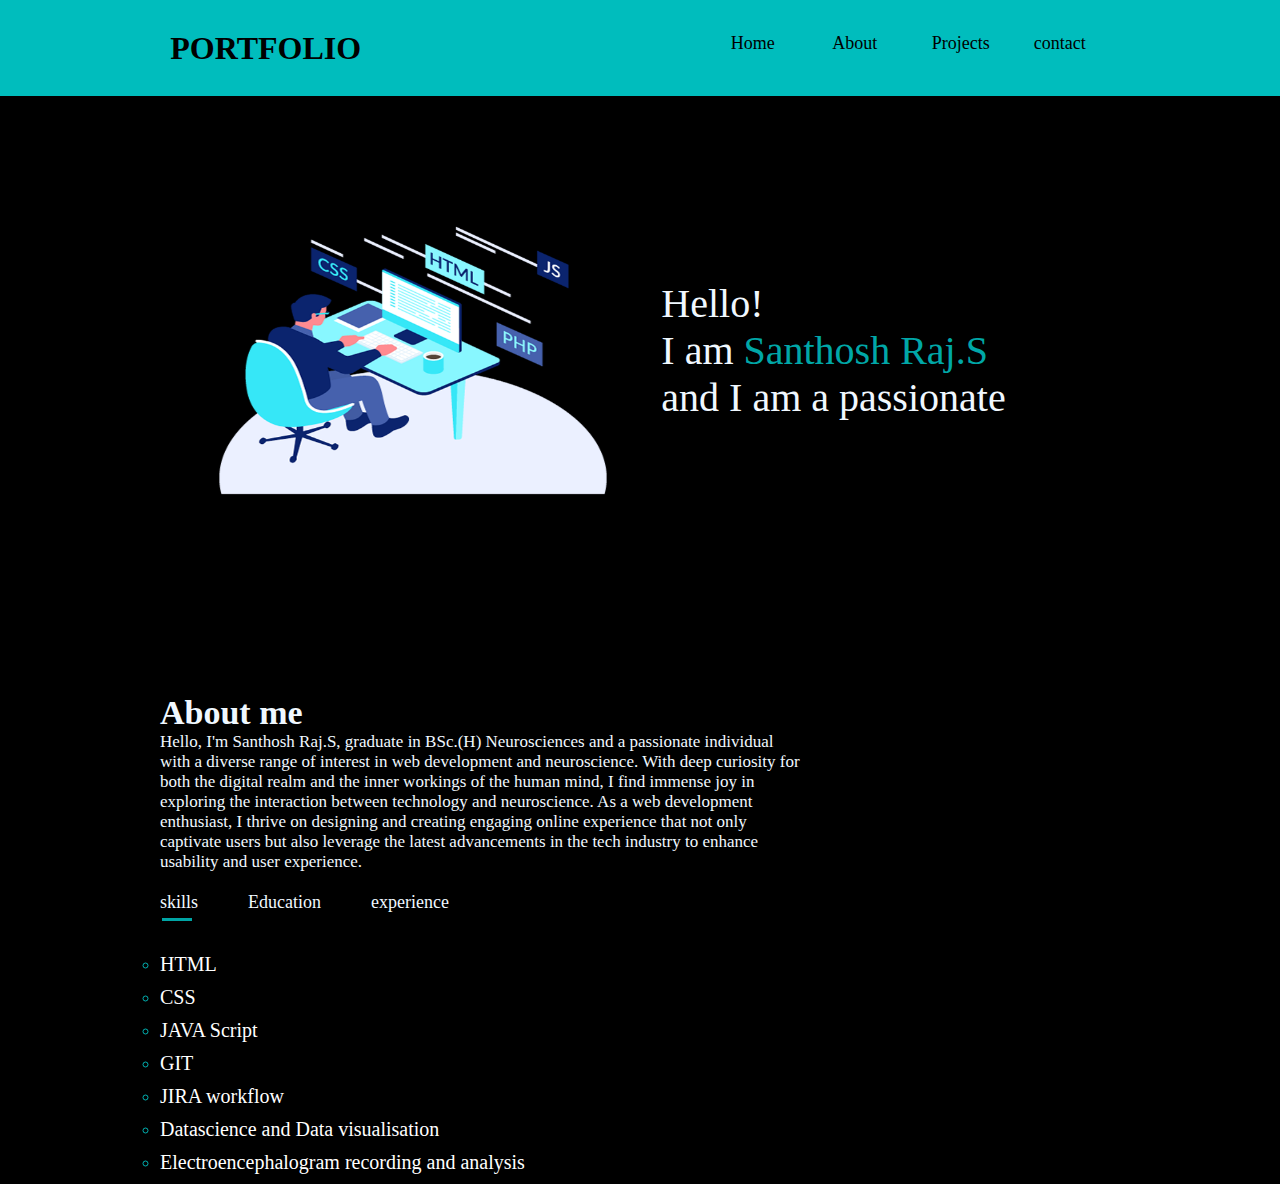
==== Index.html @ 12809e3b "Update and rename index.html to Index.html" ====
<!DOCTYPE html>
<html lang="en">
  <head>
    <meta charset="UTF-8" />
    <meta name="viewport" content="width=device-width, initial-scale=1.0" />
    <title>portfolio</title>
    <link rel="stylesheet" href="portfolio.css" />
    <link rel="preconnect" href="https://fonts.googleapis.com" />
    <link rel="preconnect" href="https://fonts.gstatic.com" crossorigin />
    <link
      href="https://fonts.googleapis.com/css2?family=Poppins&family=Roboto:wght@400;700&display=swap"
      rel="stylesheet"
    />
    <link rel="preconnect" href="https://fonts.googleapis.com" />
    <link rel="preconnect" href="https://fonts.gstatic.com" crossorigin />
    <link
      href="https://fonts.googleapis.com/css2?family=Poppins:wght@400;600&family=Roboto:wght@400;700&display=swap"
      rel="stylesheet"
    />
  </head>
  <body>
    <header>
      <nav>
        <div class="left">
          <h1 class="particle-heading">PORTFOLIO</h1>
        </div>
        <div class="right">
          <ul>
            <li><a href="">Home</a></li>
            <li><a href="">About</a></li>
            <li><a href="">Projects</a></li>
            <li><a href="">contact</a></li>
          </ul>
        </div>
      </nav>
    </header>
    <main>
      <!----------home----------->
      <section class="first-section">
        <div class="rightsection">
          <img src="Programmer-PNG-HD-Isolated.png" alt="" />
        </div>
        <div class="leftsection">
          Hello!
          <div class="leftpara1">
            I am <span class="purple">Santhosh Raj.S</span>
          </div>
          <div>and I am a passionate</div>
          <span id="element"></span>
        </div>
      </section>
      <!--<hr>-->
      <!----------about------------>
      <section>
        <div class="about">
          <div class="container">
            <div class="row">
              <div class="about-col-1">
                <h1>About me</h1>
                <p>
                  Hello, I'm Santhosh Raj.S, graduate in BSc.(H) Neurosciences
                  and a passionate individual with a diverse range of interest
                  in web development and neuroscience. With deep curiosity for
                  both the digital realm and the inner workings of the human
                  mind, I find immense joy in exploring the interaction between
                  technology and neuroscience. As a web development enthusiast,
                  I thrive on designing and creating engaging online experience
                  that not only captivate users but also leverage the latest
                  advancements in the tech industry to enhance usability and
                  user experience.
                </p>
                <div class="tab-titles">
                  <p class="tab-links active-link" onclick="opentab('skills')">
                    skills
                  </p>
                  <p class="tab-links" onclick="opentab('education')">
                    Education
                  </p>
                  <p class="tab-links" onclick="opentab('experience')">
                    experience
                  </p>
                </div>
                <div class="tab-contents active-tab" id="skills">
                  <ul>
                    <li><span>HTML</span><br /></li>
                    <li><span>CSS</span><br /></li>
                    <li><span>JAVA Script</span><br /></li>
                    <li><span>GIT</span><br /></li>
                    <li><span>JIRA workflow</span><br /></li>
                    <li>
                      <span>Datascience and Data visualisation</span><br />
                    </li>
                    <li>
                      <span>Electroencephalogram recording and analysis </span
                      ><br />
                    </li>
                  </ul>
                </div>
                <div class="tab-contents" id="education">
                  <ul>
                    <li>
                      <span>2008 - 2020</span><br />D.A.V Public School,<br />Velachery,Chennai.
                    </li>
                    <li>
                      <span>2020 - 2023</span><br />Amity univeristy,Noida<br />BSc.(H)Neurosciences
                    </li>
                  </ul>
                </div>
                <div class="tab-contents" id="experience">
                  <ul>
                    <li>
                      <span>Gleneagles Global Hospital</span><br />Neurotechian
                      | EEG and NCS Datamanagement and analysis
                    </li>
                  </ul>
                </div>
              </div>
              <div class="about-col-2">
                <img src="about .png" alt="" />
              </div>
            </div>
          </div>
        </div>
      </section>
      <!------------------------------->
      <section class="services"></section>
    </main>
    <script src="https://unpkg.com/typed.js@2.0.16/dist/typed.umd.js"></script>
    <script>
      var typed = new Typed("#element", {
        strings: [
          "choreographer",
          "Neurotechian",
          "Datascientist",
          "Web developer",
        ],
        typeSpeed: 50,
        Infinity,
      });
    </script>
    <script>
      var tablinks = document.getElementsByClassName("tab-links");
      var tabcontents = document.getElementsByClassName("tab-contents");
      function opentab(tabname) {
        for (tablink of tablinks) {
          tablink.classList.remove("active-link");
        }
        for (tabcontent of tabcontents) {
          tabcontent.classList.remove("active-tab");
        }
        event.currentTarget.classList.add("active-link");
        document.getElementById(tabname).classList.add("active-tab");
      }
    </script>
  </body>
</html>
---- portfolio.css ----
*{
    margin: 0px;
    padding: 0px;
    scroll-behavior: smooth;

}
body{
    background-color: black;
    font-family: 'Rakkas', cursive;
    color: aliceblue;
}

nav{
    display: flex;
    justify-content: space-around;
    align-items: center;
    font-size: x-large;
    background-color: rgb(0, 189, 189) ;
    height: 6rem;
    position: fixed;
    width: 100%;
    top: 0;
    margin-bottom: 30px;
    z-index: 999;
}

.left{
    font-size: 1.0rem;
    color: black;}
    /*
    
}*/


nav ul{
    display: flex;
    justify-content: center;
    font-size: 70%;
}
nav ul li{
    display: flex;
    justify-content: space-evenly;
    padding: 6px;
    margin:20px ;
    height: 30px;
    width: 50px;
}
nav ul li a{
    text-decoration: none;
    position: relative;
    color: black;
    font-size: large;
    font-weight: 400;
    transform: scale(1);
    transition: font-weight 0.3s ease-in-out scale 0.3s;
    box-sizing: border-box;

}
nav ul li a:hover{
    transform: scale(1.2);
    font-weight: 530;
    transition-duration: 0.5s;
    cursor: crosshair;
}


.first-section{
    display: flex;
    justify-content: space-evenly;
    margin: 10px;
    padding: 160PX;
    transition: 0.2s;
}
.first-section > div{
    width: 40%;
}
.leftsection{
    font-size: 2.5rem;
    margin: 30px;
    margin-top: 110px;
    justify-content: safe;
}

.purple{
    color: rgba(0, 255, 255, 0.669);
}
#element{
    color: rgba(0, 255, 255, 0.669);
}
.rightsection img{
    height: 20rem;
    width: 25rem;
    margin-top: 30px;
}

.secondsection{
    max-width: 80vw;
    margin: auto;

}
/*-------------about----------------*/
#about{
    padding: 72px 0;
}
.heading1{
    text-align: center;
    margin-top: 10px;
    margin-bottom: 20px;
    font-size: 60px;
    font-weight: 400;
    color: rgb(0, 185, 185);
}
.row1{
    display: flex;
    justify-content: space-between;
    flex-wrap: wrap;
}
.about-col-1{
    flex-basis: 50%;
    margin-left: 10%;
    font-size: 17px;
}

.about-col-2{
    flex-basis: 30%;
}
.about-col-2 img{
    position: absolute;
    width: 400;
    height: 900px;
    top: 765px;
    
}

.tab-titles{
    display: flex;
    margin: 20px 0px 40px;
    cursor: crosshair;
}
.tab-links{
    margin-right: 50px;
    font-size: 18px;
    font-weight: 300;
    position: relative;
}
.tab-links::after{
    content: '';
    width: 0px;
    height: 3px;
    background:rgb(0, 165, 165); 
    position: absolute;
    left: 2px;
    bottom: -8px;
    transition: 0.5s;
}
.tab-links.active-link::after{
    width: 80%;
}
.tab-contents ul li{
    list-style: circle;
    margin: 10px 0;
    color: rgba(0, 255, 255, 0.669);
}
.tab-contents span{
    color: white;
    font-size: 20px;
}
.tab-contents{
    display: none;
}
.tab-contents.active-tab{
    display: block;
}
/*------------------------------*/
#services{
    padding: 30px 0px;
}
.heading1.service{
    margin-left: 0%;
    width: 100%;
    text-align: center;
}
.services-list{
    display: grid;
    grid-template-columns: repeat(auto-fit, minmax(250px, 1fr));
    grid-gap: 60px;
    margin-top: 50px;
    margin-right: 10%;
    margin-left: 10%;
    
    
}

.services-list div{
    background: rgba(0, 255, 255, 0.356);
    padding: 40px;
    font-size: 14px;
    font-weight: 400;
    border-radius: 5px;
    transform: scale(1);
    transition: 0.3s;
    
}
.services-list div:hover{
    transform: scale(1.1);
    background-color: rgba(2, 213, 213, 0.689);
    transition-duration: scaleY 0.5s;
    overflow: hidden;
    cursor: crosshair;
}
.services-list div i{
    font-size: 30px;
    margin-bottom: 30px;
    
}
.services-list h2{
    margin-bottom: 7px;  
}
.services-list p{
  color: white;
}
/*-------project-----*/
#Projects{
    padding: 50px 0;
}
.project-list{
    display: grid;
    grid-template-columns: repeat(auto-fit, minmax(250px, 1fr));
    grid-gap: 60px;
    margin-top: 50px;
    margin-right: 10%;
    margin-left: 10%;
    
}
.project{
    border-radius: 10px;
    position: relative;
    overflow: hidden;
    
}
.project img{
    width: 100%;
    border-radius: 10px;
    opacity: 0.8;
    display: block;
    transition: transform 0.3s;

}
.layer{
    width: 100%;
    height: 0%;
    background: linear-gradient(rgba(0,0,0,0.6), #00cdcd);
    border-radius: 10px;
    position: absolute;
    overflow: hidden;
    left: 0;
    bottom: 0;
    display: flex;
    align-items: center;
    justify-content: center;
    flex-direction: column;
    padding: 0 14px;
    text-align: left;
    transition: height 0.3s;
}

.layer h3{
    font-weight: 500;
    margin-bottom: 20px;

}

.layer a{
    margin-top: 20px;
    margin-left: -10px;
    color: #00cdcd;
    text-decoration: none;
    font-size: 18px;
    line-height: 30px;
    background: black;
    width: 30px;
    height: 30px;
    border-radius: 50%;
    text-align: center;
}

.project:hover img{
    transform: scale(1.1);
    cursor: crosshair;

}
.project:hover .layer{
    height: 100%;
    cursor: crosshair;
}
.btn{
    display: block;
    margin: 30px auto;
    width: fit-content;
    border: 1px solid #00cdcd;
    padding: 14px 50px;
    border-radius: 6px ;
    color: white;
    text-decoration: none;
    transition: background 0.3s color 0.3s ;
}
.btn:hover{
    background: #00cdcd;
    color: black;
}
/*------contact--------*/
#contact{
    background-color: rgb(0, 127, 127);
    width: 100%;
}
.row{
    display: flex;
    flex-direction: row;
    justify-content: space-around;
    flex-wrap: nowrap;
}
.contact-left {
    display: flex;
    flex-direction: column;

    margin-left: 5%;
    margin-top: 0%;
}
.heading1.contact{

    left: 20px;
    text-align: left;
    margin: 1% 0%;
    color: black;
}
.contact-left p{
    margin-bottom: 10px;
}
.contact-left p i{
    color: black;
    margin-right: 10px;
}
.social-icons a{
    color:  rgb(21, 21, 21);
    text-decoration: none;
    font-size: 30px;
    margin-right: 15px;
    display: inline-block;
}
.social-icons a:hover{
    color: black;
    transform: scale(1.2);
}
.CV{
    text-decoration: none;
    color: #00cdcd;
    width: fit-content;
    padding: 10px 14px;
    border-radius: 5px;
    background-color: black;
    border-width: 2px;
    border-color:rgb(0, 127, 127);
    border-style: solid;
}
.contact-right{
    flex-basis: 60%;
}
.contact-right form{
    width: 100%;
}
form input, form textarea{
    width: 90%;
    font-family: 'Rakkas', cursive;
    border: 0;
    outline: none;
    background: rgba(255, 255, 255, 0.637);
    padding:15px;
    margin: 15px 0;
    color: black;
    font-size: 13px;
    border-radius: 5px;

}
.submit{
    font-size: 16px;
    font-family: 'Rakkas', cursive;
    margin-top: 3px;
    margin-right: 90px;
}
/*----------css for small screen---------*/
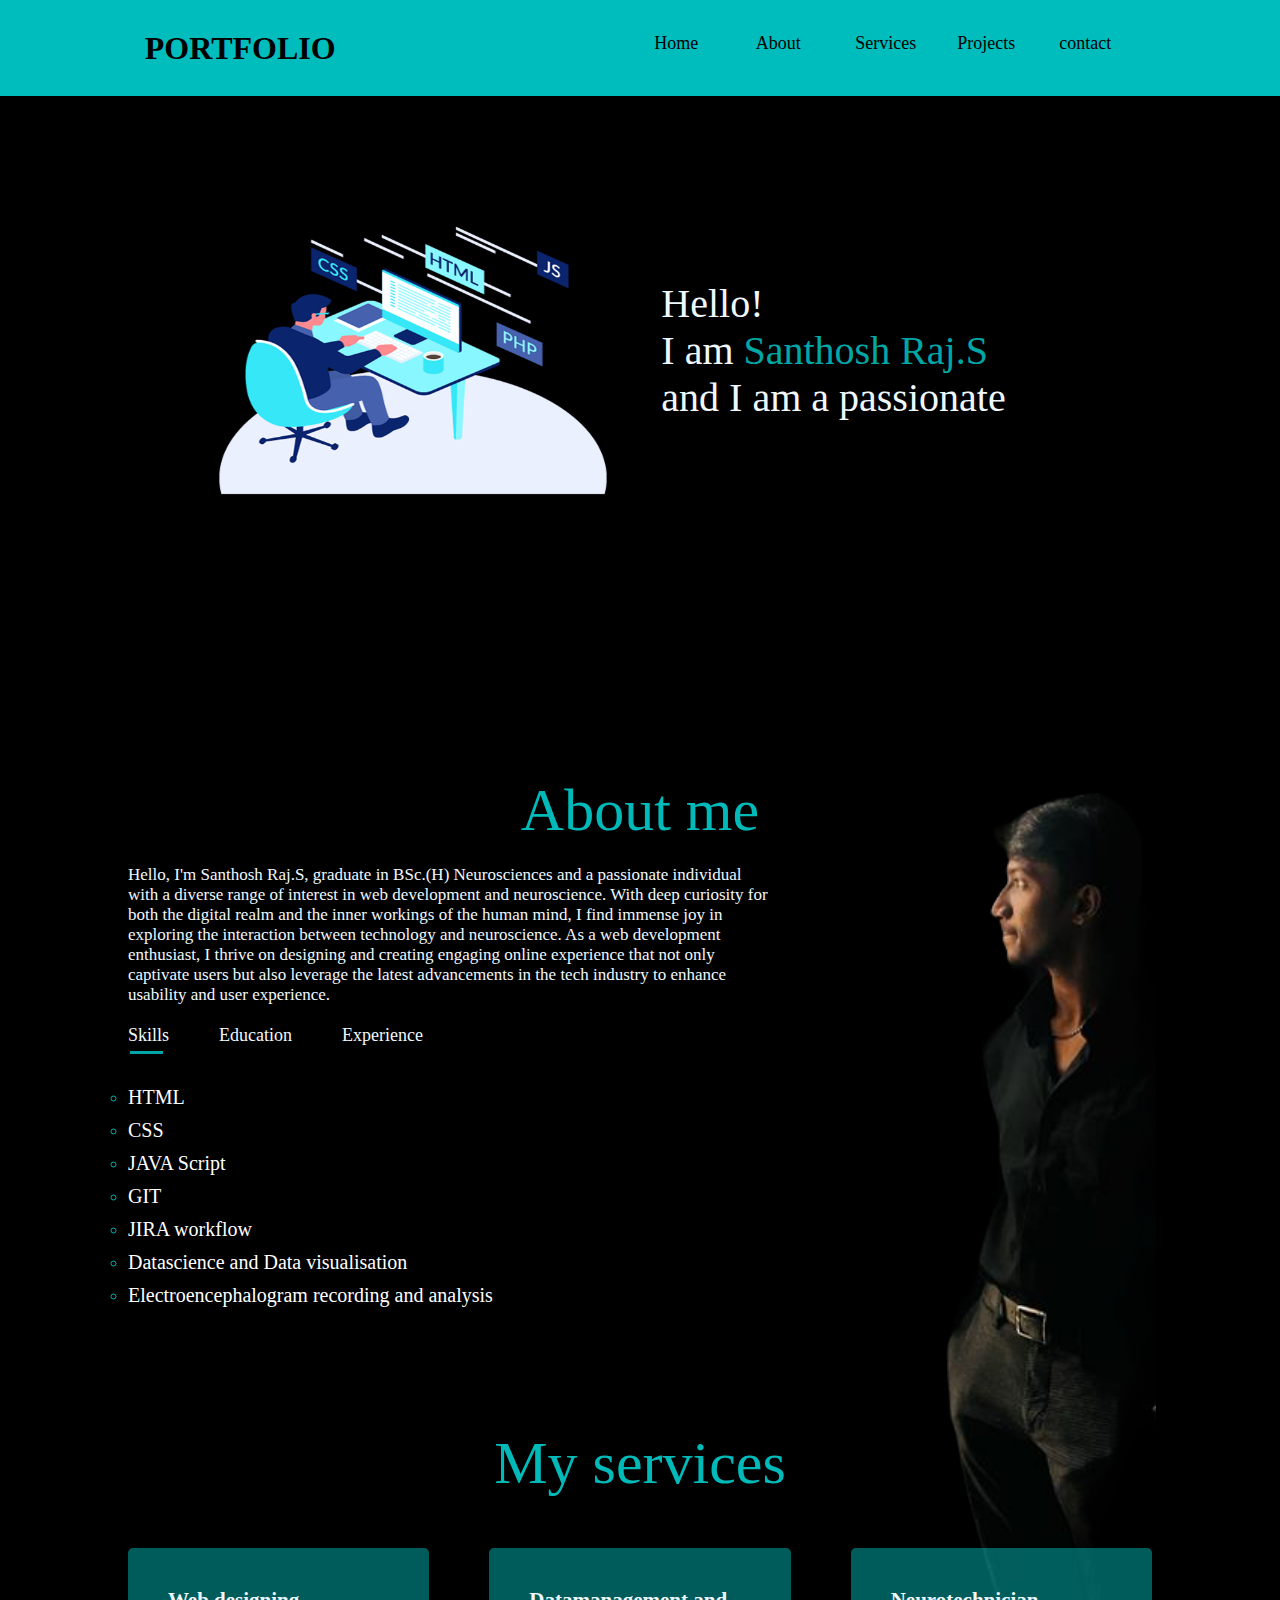
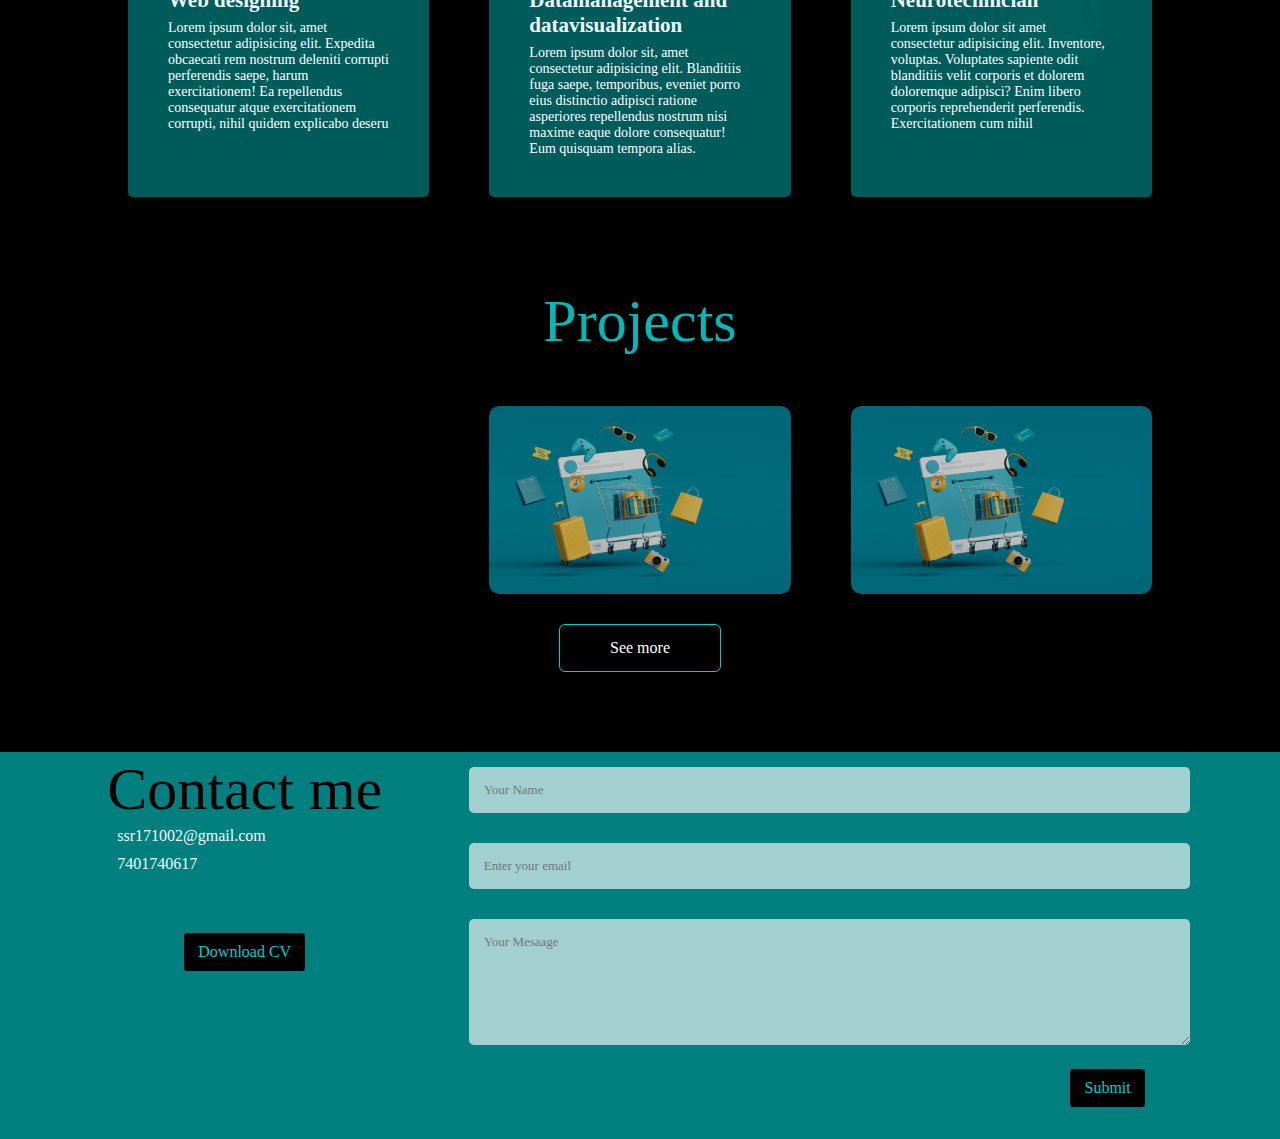
==== commit 571afa89: "Update and rename portfolio 1.html to Index.html" ====
--- a/Index.html
+++ b/Index.html
@@ -5,6 +5,7 @@
     <meta name="viewport" content="width=device-width, initial-scale=1.0" />
     <title>portfolio</title>
     <link rel="stylesheet" href="portfolio.css" />
+    <link rel="stylesheet" href="responsiveness.css">
     <link rel="preconnect" href="https://fonts.googleapis.com" />
     <link rel="preconnect" href="https://fonts.gstatic.com" crossorigin />
     <link
@@ -26,37 +27,44 @@
         </div>
         <div class="right">
           <ul>
-            <li><a href="">Home</a></li>
-            <li><a href="">About</a></li>
-            <li><a href="">Projects</a></li>
-            <li><a href="">contact</a></li>
+            <li><a href="#Home">Home</a></li>
+            <li><a href="#about">About</a></li>
+            <li><a href="#services">Services</a></li>
+            <li><a href="#Projects">Projects</a></li>
+            <li><a href="#contact">contact</a></li>
           </ul>
         </div>
       </nav>
     </header>
+
+
     <main>
       <!----------home----------->
-      <section class="first-section">
-        <div class="rightsection">
-          <img src="Programmer-PNG-HD-Isolated.png" alt="" />
-        </div>
-        <div class="leftsection">
-          Hello!
-          <div class="leftpara1">
-            I am <span class="purple">Santhosh Raj.S</span>
-          </div>
-          <div>and I am a passionate</div>
-          <span id="element"></span>
-        </div>
+      <section id="Home">
+        <section class="first-section">
+          <div class="rightsection">
+            <img src="Programmer-PNG-HD-Isolated.png" alt="" />
+          </div>
+          <div class="leftsection">
+            Hello!
+            <div class="leftpara1">
+              I am <span class="purple">Santhosh Raj.S</span>
+            </div>
+            <div>and I am a passionate</div>
+            <span id="element"></span>
+          </div>
+        </section>
       </section>
       <!--<hr>-->
+
+
       <!----------about------------>
-      <section>
+      <section id="about">
         <div class="about">
           <div class="container">
-            <div class="row">
+            <h1 class="heading1">About me</h1>
+            <div class="row1">
               <div class="about-col-1">
-                <h1>About me</h1>
                 <p>
                   Hello, I'm Santhosh Raj.S, graduate in BSc.(H) Neurosciences
                   and a passionate individual with a diverse range of interest
@@ -71,13 +79,13 @@
                 </p>
                 <div class="tab-titles">
                   <p class="tab-links active-link" onclick="opentab('skills')">
-                    skills
+                    Skills
                   </p>
                   <p class="tab-links" onclick="opentab('education')">
                     Education
                   </p>
                   <p class="tab-links" onclick="opentab('experience')">
-                    experience
+                    Experience
                   </p>
                 </div>
                 <div class="tab-contents active-tab" id="skills">
@@ -116,16 +124,103 @@
                 </div>
               </div>
               <div class="about-col-2">
-                <img src="about .png" alt="" />
+                <img src="about 1.png" alt="" />
               </div>
             </div>
           </div>
         </div>
       </section>
+
       <!------------------------------->
-      <section class="services"></section>
+      <section id="services">
+        <div class="container">
+          <h1 class="heading1 service">My services</h1>
+          <div class="services-list">
+            <div>
+              <i class="fa-solid fa-code "></i>
+              <h2>Web designing</h2>
+              <p>Lorem ipsum dolor sit, amet consectetur adipisicing elit. Expedita obcaecati rem nostrum deleniti corrupti perferendis saepe, harum exercitationem! Ea repellendus consequatur atque exercitationem corrupti, nihil quidem explicabo deseru</p>
+            </div>
+            <div>
+              <i class="fa-sharp fa-solid fa-database "></i>
+              <h2>Datamanagement and datavisualization</h2>
+              <p>Lorem ipsum dolor sit, amet consectetur adipisicing elit. Blanditiis fuga saepe, temporibus, eveniet porro eius distinctio adipisci ratione asperiores repellendus nostrum nisi maxime eaque dolore consequatur! Eum quisquam tempora alias.</p>
+            </div>
+            <div>
+              <i class="fa-solid fa-brain"></i>
+              <h2>Neurotechnician</h2>
+              <p>Lorem ipsum dolor sit amet consectetur adipisicing elit. Inventore, voluptas. Voluptates sapiente odit blanditiis velit corporis et dolorem doloremque adipisci? Enim libero corporis reprehenderit perferendis. Exercitationem cum nihil </p>
+            </div>
+          </div>
+        </div>
+      </section>
+      
+      <!---------portfolio------------->
+
+      <section id="Projects">
+        <div class="container">
+          <h1 class="heading1 projects">Projects</h1>
+          <div class="project-list">
+            <div class="project">
+                <img src="tree-businessmen-hand-showing-paper-rock-scissors-game-concept-by-3d-render-illustration.jpg" alt="">
+                <div class="layer">
+                  <h3>Rock-paper-scissor game</h3>
+                  <p>This is a completely functional game based on javascript that i made during my self-training</p>
+                  <a href="#"><i class="fa-solid fa-link"></i></a>
+                </div>
+            </div>
+            <div class="project">
+                <img src="ec.png" alt="">
+                <div class="layer">
+                  <h3>Rock-paper-scissor game</h3>
+                  <p>This is a completely functional game based on javascript that i made during my self-training</p>
+                  <a href="#"><i class="fa-solid fa-link"></i></a>
+                </div>  
+            </div>
+            <div class="project">
+                <img src="ec.png" alt="">
+                <div class="layer">
+                  <h3>Rock-paper-scissor game</h3>
+                  <p>This is a completely functional game based on javascript that i made during my self-training</p>
+                  <a href="#"><i class="fa-solid fa-link"></i></a>
+                </div>
+            </div>
+          </div>
+          <a href="#" class="btn">See more</a>
+        </div>
+      </section>
     </main>
+    <!-----------contact------------>
+    <footer>
+      <div id="contact">
+        <div class="container">
+          <div class="row contact1">
+            <div class="contact-left">
+              <h1 class="heading1 contact">Contact me</h1>
+              <p><i class="fa-solid fa-paper-plane"></i> ssr171002@gmail.com</p>
+              <p><i class="fa-sharp fa-solid fa-mobile"></i> 7401740617</p>
+              <div class="social-icons">
+                <a href="https://instagram.com/santhosh_raj_18?igshid=NGExMmI2YTkyZg=="><i class="fa-brands fa-instagram"></i></a>
+                <a href="https://www.linkedin.com/in/santhosh-raj-s/"></santhosh-raj-s><i class="fa-brands fa-linkedin"></i></a>
+              </div>
+              <a href="Santhosh_raj_resume.pdf" download class="CV btn">Download CV</a>
+            </div>
+            <div class="contact-right">
+              <form >
+                <input type="text" name="Name" placeholder="Your Name" required>
+                <input type="email" name="emmail" placeholder="Enter your email" required>
+                <textarea name="Message"  rows="6" placeholder="Your Mesaage"></textarea>
+                <button type="submit" class="CV btn submit">Submit</button>
+              </form>
+            </div>
+          </div>
+        </div>
+      </div>
+    </footer>
+
+
     <script src="https://unpkg.com/typed.js@2.0.16/dist/typed.umd.js"></script>
+    <script src="https://kit.fontawesome.com/d2fe8112b2.js" crossorigin="anonymous"></script>
     <script>
       var typed = new Typed("#element", {
         strings: [
@@ -135,7 +230,6 @@
           "Web developer",
         ],
         typeSpeed: 50,
-        Infinity,
       });
     </script>
     <script>
--- a/responsiveness.css
+++ b/responsiveness.css
@@ -0,0 +1,89 @@
+@media only screen and (max-width: 600px){
+    nav{
+        flex-direction: column;
+        font-size: large;
+        position: relative;
+        height: 7.5rem;
+    } 
+    h1.particle-heading{
+        margin-top: 20px;
+        margin-bottom: -11px;
+    }
+    nav ul li{
+        padding: 2%;
+        margin: auto;
+        height: 30px;
+        width: fit-content;
+    }
+    .first-section{
+        flex-direction: column-reverse;
+        justify-content: space-around;
+        margin: 0px;
+        padding: 0;
+    }
+    .leftsection{
+        font-size: 2.2rem;
+        margin-top: 11px;
+    }
+    .rightsection img{
+        height: 18rem;
+        width: 24rem;
+        margin-top: 5px;
+        margin-bottom: -25px;
+    }
+    #about{
+        padding: 0px 0;
+    }
+    .row1{
+        display: flex;
+        flex-direction: column-reverse;
+        justify-content: space-between;
+        flex-wrap: wrap;
+    }
+    .about-col-1{
+        top: 10;
+        margin: 0 20px;
+        font-size: 17px;
+    }
+    .heading1{
+        text-align: center;
+        margin-top: 17px;
+        margin-bottom: 20px;
+        font-size: 60px;
+        font-weight: 400;
+        color: rgb(0, 185, 185);
+    }
+    .about-col-2{
+        flex-basis: 0%;
+    }
+    .about-col-2 img{
+        position: static;
+        width: 300;
+        height: 700px;
+        margin-left: 20%;
+    }.tab-contents ul li{
+        margin: 10px 20px;
+    
+    }
+    .row{
+        display: flex;
+        flex-direction: column;
+    }
+    .heading1.contact{
+        margin: 15px 5%;
+    }
+    .contact-left {
+        display: flex;
+        flex-direction: column;
+        margin: 0px 20px;
+    }
+    .contact-right form{
+        width: 80%;
+        margin: 0px 40px;
+    }
+    .submit{
+        margin-top: 3px;
+        margin-right: 115px;
+    }
+
+}